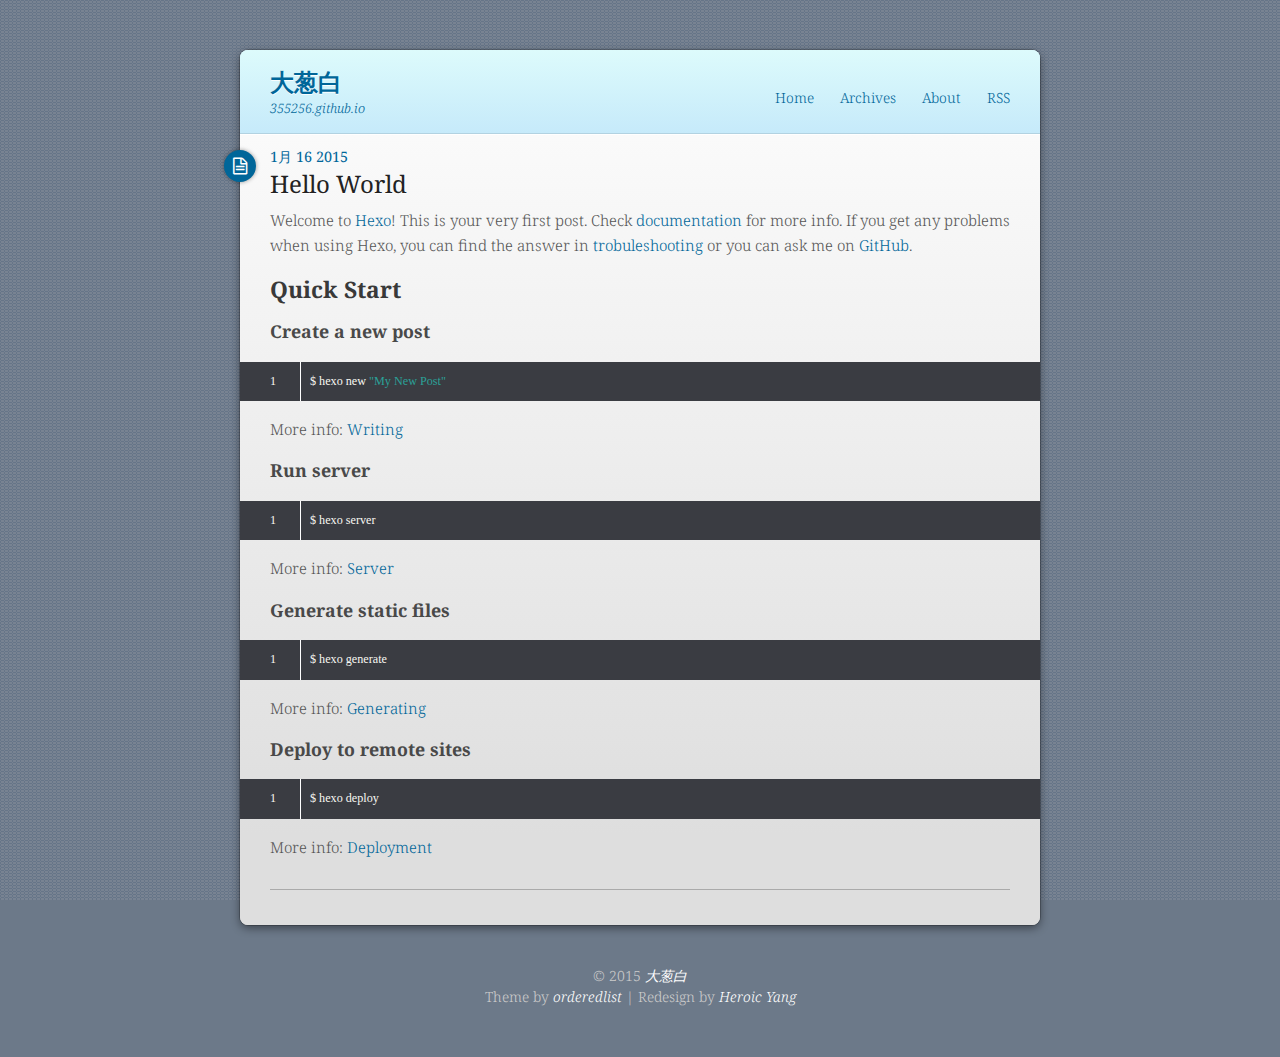
==== archives/index.html @ 655dce9c "Site updated: 2015-01-18 20:48:37" ====
<!DOCTYPE HTML>
<html>
<head>
  <meta charset="utf-8">
  <meta http-equiv="X-UA-Compatible" content="chrome=1">
  
  <title>归档 | 大葱白</title>
  <meta name="viewport" content="width=device-width, initial-scale=1, maximum-scale=1, user-scalable=no">
  
    <meta name="author" content="大葱白">
  
  
  <meta name="description" content="大葱白，Just So So ...">
<meta property="og:type" content="website">
<meta property="og:title" content="大葱白">
<meta property="og:url" content="http://355256.github.io/archives/">
<meta property="og:site_name" content="大葱白">
<meta property="og:description" content="大葱白，Just So So ...">
<meta name="twitter:card" content="summary">
<meta name="twitter:title" content="大葱白">
<meta name="twitter:description" content="大葱白，Just So So ...">

  
    <link rel="alternate" href="/atom.xml" title="大葱白" type="application/atom+xml">
  
  
    <link rel="icon" type="image/x-icon" href="/favicon.ico">
  
  <link rel="stylesheet" href="/css/style.css" type="text/css">

  <!--[if lt IE 9]><script src="//html5shiv.googlecode.com/svn/trunk/html5.js"></script><![endif]-->
  
</head>

<body>
  <div class="wrapper">
    <header id="header">
  <div class="title">
    <h1><a href="/">大葱白</a></h1>
    <p><a href="/">355256.github.io</a></p>
  </div>
  <nav class="nav">
    <ul>
      
        <li><a href="/">Home</a></li>
      
        <li><a href="/archives">Archives</a></li>
      
        <li><a href="/about.html">About</a></li>
      
      
        <li><a href="/atom.xml">RSS</a></li>
      
    </ul>
    <div class="clearfix"></div>
  </nav>
  <div class="clearfix"></div>
</header>
    <div class="content">




  
    <article class="post">
  <header>
    
      <div class="icon"></div>
      <a href="/2015/01/16/hello-world/">
  <time datetime="2015-01-16T14:53:52.000Z">
    1月 16 2015
  </time>
</a>
    
    
  
    <h1 class="title"><a href="/2015/01/16/hello-world/">Hello World</a></h1>
  

  </header>
  
  <div class="entry">
    
      <p>Welcome to <a href="http://hexo.io/" target="_blank" rel="external">Hexo</a>! This is your very first post. Check <a href="http://hexo.io/docs/" target="_blank" rel="external">documentation</a> for more info. If you get any problems when using Hexo, you can find the answer in <a href="http://hexo.io/docs/troubleshooting.html" target="_blank" rel="external">trobuleshooting</a> or you can ask me on <a href="https://github.com/hexojs/hexo/issues" target="_blank" rel="external">GitHub</a>.</p>
<h2 id="Quick_Start">Quick Start</h2>
<h3 id="Create_a_new_post">Create a new post</h3>
<figure class="highlight bash"><table><tr><td class="gutter"><pre><div class="line">1</div></pre></td><td class="code"><pre><div class="line">$ hexo new <span class="string">"My New Post"</span></div></pre></td></tr></table></figure>

<p>More info: <a href="http://hexo.io/docs/writing.html" target="_blank" rel="external">Writing</a></p>
<h3 id="Run_server">Run server</h3>
<figure class="highlight bash"><table><tr><td class="gutter"><pre><div class="line">1</div></pre></td><td class="code"><pre><div class="line">$ hexo server</div></pre></td></tr></table></figure>

<p>More info: <a href="http://hexo.io/docs/server.html" target="_blank" rel="external">Server</a></p>
<h3 id="Generate_static_files">Generate static files</h3>
<figure class="highlight bash"><table><tr><td class="gutter"><pre><div class="line">1</div></pre></td><td class="code"><pre><div class="line">$ hexo generate</div></pre></td></tr></table></figure>

<p>More info: <a href="http://hexo.io/docs/generating.html" target="_blank" rel="external">Generating</a></p>
<h3 id="Deploy_to_remote_sites">Deploy to remote sites</h3>
<figure class="highlight bash"><table><tr><td class="gutter"><pre><div class="line">1</div></pre></td><td class="code"><pre><div class="line">$ hexo deploy</div></pre></td></tr></table></figure>

<p>More info: <a href="http://hexo.io/docs/deployment.html" target="_blank" rel="external">Deployment</a></p>

    
  </div>
  <footer class="end-sep">
    
      
      
    
    <div class="clearfix"></div>
  </footer>
</article>


  

  <nav id="pagination">
  
  
  <div class="clearfix"></div>
</nav>

</div>
  </div>
  <footer id="footer"><div class="copyright">
  
  &copy; 2015 <a href="/">大葱白</a>
  
</div>
<div class="theme-copyright">
  Theme by <a href="https://github.com/orderedlist" target="_blank">orderedlist</a>
   | 
  Redesign by <a href="http://heroicyang.com/" target="_blank">Heroic Yang</a>
</div>
<div class="clearfix"></div>
</footer>
  
<script src="/js/jquery-1.8.3.min.js"></script>
<script src="/js/scale.fix.js"></script>
<script src="/js/jquery.imagesloaded.min.js"></script>
<script src="/js/gallery.js"></script>




<link rel="stylesheet" href="/fancybox/jquery.fancybox.css" media="screen" type="text/css">
<script src="/fancybox/jquery.fancybox.pack.js"></script>
<script type="text/javascript">
  (function($){
    $('.fancybox').fancybox();
  })(jQuery);
</script>

</body>
</html>
---- css/style.css ----
@import url("https://fonts.googleapis.com/css?family=Droid+Serif:400italic,700italic,400,700");
@font-face {
  font-family: 'FontAwesome';
  font-style: normal;
  font-weight: normal;
  src: url("fonts/fontawesome-webfont.eot?#iefix") format('embedded-opentype'), url("fonts/fontawesome-webfont.woff") format('woff'), url("fonts/fontawesome-webfont.ttf") format('truetype'), url("fonts/fontawesome-webfont.svg#FontAwesomeRegular") format('svg');
}
html {
  background: #6c7989;
  background: #6c7989 -webkit-linear-gradient(#6c7989, #434b55) fixed;
  background: #6c7989 -moz-linear-gradient(#6c7989, #434b55) fixed;
  background: #6c7989 -o-linear-gradient(#6c7989, #434b55) fixed;
  background: #6c7989 -ms-linear-gradient(#6c7989, #434b55) fixed;
  background: #6c7989 linear-gradient(#6c7989, #434b55) fixed;
  background-image: url("images/checker.png");
}
body {
  padding: 50px 0;
  margin: 0;
  font: 1em/1.5 "Droid Serif", Helvetica Neue, Helvetica, Arial, sans-serif;
  color: #555;
  font-weight: 300;
}
.wrapper {
  width: 800px;
  margin: 0 auto;
  background: #dedede;
  -webkit-border-radius: 8px;
  border-radius: 8px;
  -webkit-box-shadow: rgba(0,0,0,0.2) 0 0 0 1px, rgba(0,0,0,0.45) 0 3px 10px;
  box-shadow: rgba(0,0,0,0.2) 0 0 0 1px, rgba(0,0,0,0.45) 0 3px 10px;
}
header,
section,
footer {
  display: block;
}
a {
  color: #069;
  text-decoration: none;
}
p {
  margin: 0 0 20px;
  padding: 0;
}
strong {
  color: #222;
  font-weight: 700;
}
.content {
  background: -webkit-linear-gradient(#fafafa, #dedede 700px);
  background: -moz-linear-gradient(#fafafa, #dedede 700px);
  background: -o-linear-gradient(#fafafa, #dedede 700px);
  background: -ms-linear-gradient(#fafafa, #dedede 700px);
  background: linear-gradient(#fafafa, #dedede 700px);
  -webkit-border-radius: 0 0 8px 8px;
  border-radius: 0 0 8px 8px;
  border-top: 1px solid #fff;
}
.clearfix {
  zoom: 1;
}
.clearfix:before,
.clearfix:after {
  content: "";
  display: table;
}
.clearfix:after {
  clear: both;
}
#header {
  -webkit-border-radius: 8px 8px 0 0;
  border-radius: 8px 8px 0 0;
  background: #c6eafa -webkit-linear-gradient(#ddfbfc, #c6eafa);
  background: #c6eafa -moz-linear-gradient(#ddfbfc, #c6eafa);
  background: #c6eafa -o-linear-gradient(#ddfbfc, #c6eafa);
  background: #c6eafa -ms-linear-gradient(#ddfbfc, #c6eafa);
  background: #c6eafa linear-gradient(#ddfbfc, #c6eafa);
  position: relative;
  padding: 15px 30px;
  border-bottom: 1px solid #b2d2e1;
}
#header .title {
  float: left;
}
#header .nav {
  float: right;
  font-size: 0.875em;
  font-family: "Droid Serif", Helvetica Neue, Helvetica, Arial, sans-serif;
  line-height: 2.7em;
}
#header .nav ul {
  list-style: none;
}
#header .nav ul li {
  float: left;
  margin-left: 26px;
}
#header h1 {
  margin: 0;
  padding: 0;
  font-size: 1.5em;
  font-weight: bold;
  line-height: 1.4;
  color: #069;
  text-shadow: rgba(255,255,255,0.9) 0 1px 0;
}
#header.without-description h1 {
  margin: 10px 0;
}
#header p {
  margin: 0;
  color: #61778b;
  width: 300px;
  font-size: 0.8125em;
  font-style: italic;
}
article {
  padding: 15px 30px;
  position: relative;
}
article.page .icon {
  display: none;
}
article.post .icon:before {
  content: '\f0f6';
}
article.photo .icon:before {
  content: '\f030';
}
article.link .icon:before {
  content: '\f0c1';
}
article .gallery {
  margin: 0 -30px 16px;
  overflow: hidden;
  position: relative;
}
article .gallery:hover .control {
  opacity: 1;
  -ms-filter: none;
  filter: none;
}
article .gallery:hover img {
  -webkit-transform: scale(1.1, 1.1);
  -moz-transform: scale(1.1, 1.1);
  -o-transform: scale(1.1, 1.1);
  -ms-transform: scale(1.1, 1.1);
  transform: scale(1.1, 1.1);
  -webkit-transition: all 0.8s;
  -moz-transition: all 0.8s;
  -o-transition: all 0.8s;
  -ms-transition: all 0.8s;
  transition: all 0.8s;
}
@media screen and (max-width: 580px) {
  article .gallery:hover img {
    -webkit-transform: none;
    -moz-transform: none;
    -o-transform: none;
    -ms-transform: none;
    transform: none;
    -webkit-transition: none;
    -moz-transition: none;
    -o-transition: none;
    -ms-transition: none;
    transition: none;
  }
}
article .gallery img {
  min-width: 100%;
  max-width: 100%;
  height: auto;
  position: absolute;
  top: 0;
  left: 0;
  opacity: 0;
  -ms-filter: "progid:DXImageTransform.Microsoft.Alpha(Opacity=0)";
  filter: alpha(opacity=0);
  -webkit-transition: all 0.8s;
  -moz-transition: all 0.8s;
  -o-transition: all 0.8s;
  -ms-transition: all 0.8s;
  transition: all 0.8s;
}
article .gallery .control {
  opacity: 0;
  -ms-filter: "progid:DXImageTransform.Microsoft.Alpha(Opacity=0)";
  filter: alpha(opacity=0);
  -webkit-transition: 0.3s;
  -moz-transition: 0.3s;
  -o-transition: 0.3s;
  -ms-transition: 0.3s;
  transition: 0.3s;
}
article .gallery .prev,
article .gallery .next {
  position: absolute;
  top: 0;
  width: 50%;
  height: 100%;
  cursor: pointer;
}
article .gallery .prev:before,
article .gallery .next:before {
  position: absolute;
  font: 24px/1 FontAwesome;
  text-align: center;
  width: 24px;
  text-shadow: 0 0 15px rgba(0,0,0,0.5);
  color: #fff;
  margin-top: -12px;
  top: 50%;
}
article .gallery .prev {
  left: 0;
}
article .gallery .prev:before {
  content: '\f053';
  left: 10px;
}
article .gallery .next {
  right: 0;
}
article .gallery .next:before {
  content: '\f054';
  right: 10px;
}
article header {
  -webkit-border-radius: 0;
  border-radius: 0;
  background: none;
  position: relative;
  padding: 0;
  border-bottom: 0;
  margin-bottom: 10px;
}
article header .icon {
  width: 32px;
  height: 32px;
  position: absolute;
  top: 0px;
  left: 0px;
  margin-left: -46px;
  color: #fff;
  background: #069;
  -webkit-border-radius: 100em;
  border-radius: 100em;
  -webkit-box-shadow: 0 0 4px rgba(0,0,0,0.4);
  box-shadow: 0 0 4px rgba(0,0,0,0.4);
}
@media screen and (max-width: 600px) {
  article header .icon {
    display: none;
  }
}
article header .icon:before {
  position: absolute;
  font: 20px FontAwesome;
  top: 6px;
  left: 0;
  width: 32px;
  text-align: center;
}
article header time {
  font: 0.9em "Droid Serif", Helvetica Neue, Helvetica, Arial, sans-serif;
  margin-bottom: 5px;
  display: block;
  line-height: 1;
}
article header .title {
  font-size: 1.5em;
  font-weight: normal;
  line-height: 1.2;
  margin: 0;
  padding: 0;
  text-shadow: rgba(255,255,255,0.9) 0 1px 0;
}
article header .title a {
  color: #222;
}
article header .title a:hover {
  color: #069;
}
article .entry {
  font-size: 0.95em;
  text-align: justify;
  line-height: 1.6;
}
article .entry h1,
article .entry h2,
article .entry h3,
article .entry h4,
article .entry h5,
article .entry h6 {
  color: #222;
  padding: 0;
  margin: 0 0 20px;
  line-height: 1.2;
}
article .entry p,
article .entry ul,
article .entry ol,
article .entry table,
article .entry dl {
  margin: 0 0 20px;
}
article .entry p {
  white-space: pre-wrap;
  word-wrap: break-word;
}
article .entry h1,
article .entry h2,
article .entry h3 {
  line-height: 1.1;
}
article .entry h1 {
  font-size: 1.75em;
}
article .entry h2 {
  color: #393939;
}
article .entry h3,
article .entry h4,
article .entry h5,
article .entry h6 {
  color: #494949;
}
article .entry blockquote {
  margin: 0 -30px 20px;
  padding: 15px 20px 1px 40px;
  font-style: italic;
  background: #ccc;
  background: rgba(0,0,0,0.06);
  color: #222;
}
article .entry img,
article .entry video {
  max-width: 98%;
  -webkit-border-radius: 3px;
  border-radius: 3px;
  padding: 5px;
  background: #fff;
  -webkit-box-shadow: 0 0 8px #aaa;
  box-shadow: 0 0 8px #aaa;
}
article .entry img.nstyle,
article .entry video.nstyle {
  -webkit-border-radius: 0;
  border-radius: 0;
  padding: 0;
  background: none;
  -webkit-box-shadow: none;
  box-shadow: none;
}
article .entry iframe {
  max-width: 98%;
}
article .entry .caption {
  display: block;
  margin-top: 5px;
  color: #aaa;
  position: relative;
  font-size: 0.9em;
  padding-left: 25px;
}
article .entry .caption:before {
  content: '\f040';
  position: absolute;
  font: 1.3em FontAwesome;
  position: absolute;
  left: 0;
  top: 3px;
}
article .entry code,
article .entry pre {
  font-family: Monaco, Bitstream Vera Sans Mono, Lucida Console, Terminal;
  color: #333;
  font-size: 0.8em;
  overflow-x: scroll;
}
article .entry code {
  font-size: 0.8em;
}
article .entry pre {
  padding: 10px 30px;
  background: #3a3c42;
  color: #f8f8f2;
  margin: 0 -30px 16px;
}
@media screen and (max-width: 580px) {
  article .entry pre {
    margin: 0 -20px 16px;
    padding: 10px 20px;
  }
}
article .entry pre code {
  color: #f8f8f2;
}
li article .entry pre {
  margin-left: -60px;
  padding-left: 60px;
}
article .entry .gist article {
  padding: 10px;
}
article .entry .gist table {
  margin: 0;
}
article .entry .gist table td {
  border-bottom: 0;
}
article .entry .gist table td.line-numbers {
  font-size: 12px;
}
article .entry .gist pre {
  margin: 0 -10px 16px;
  padding: 10px 20px;
  background: #f8f8f8;
  color: #333;
}
article .entry table {
  width: 100%;
  border-collapse: collapse;
  table-layout: fixed;
}
article .entry th,
article .entry td {
  text-align: left;
  padding: 5px 10px;
  border-bottom: 1px solid #aaa;
}
article .entry dt {
  color: #222;
  font-weight: 700;
}
article .entry th {
  color: #222;
}
article .entry small {
  font-size: 0.7em;
}
article .entry hr {
  border: 0;
  background: #aaa;
  height: 1px;
  margin: 0 0 20px;
}
article .entry .text-lt {
  text-decoration: line-through;
}
article footer {
  font-size: 0.875em;
  border-top: 1px solid #aaa;
  padding: 10px 0 0 0;
  margin-top: 10px;
}
article footer.end-sep {
  border-top: none;
  border-bottom: 1px solid #aaa;
  padding: 0 0 10px 0;
}
article footer a:before {
  font: 1.1em FontAwesome;
  padding-right: 10px;
  vertical-align: middle;
}
article footer a.more-link:before {
  content: '\f054';
}
article footer a.comment-link:before {
  content: '\f075';
}
article footer .categories,
article footer .tags {
  margin: 5px 0;
}
article footer .categories:before,
article footer .tags:before {
  font: 1.1em FontAwesome;
  margin-right: 5px;
}
article footer .categories:before {
  content: '\f07b';
}
article footer .tags:before {
  content: '\f02b';
}
#comment {
  padding: 0 20px 20px;
  overflow-x: hidden;
}
#comment .title {
  font-weight: normal;
  margin-bottom: 15px;
}
#pagination {
  padding-bottom: 20px;
}
#pagination a {
  display: block;
  padding: 5px 10px;
  font-family: "Droid Serif", Helvetica Neue, Helvetica, Arial, sans-serif;
  background: #069;
  color: #fff;
  text-decoration: none;
}
#pagination .prev {
  float: left;
}
#pagination .prev:before {
  content: '\f053';
  padding-right: 10px;
  font-family: FontAwesome;
}
#pagination .next {
  float: right;
}
#pagination .next:after {
  content: '\f054';
  padding-left: 10px;
  font-family: FontAwesome;
}
.archives-title {
  font-weight: normal;
  font-size: 1.4em;
  margin-bottom: 10px;
  padding: 0 30px;
  text-shadow: 0 0 1px #fff;
}
.archives-title:before {
  font-family: FontAwesome;
  content: '\f073';
  margin-right: 10px;
}
.archives-title.tag:before {
  content: '\f02b';
}
.archives-title.category:before {
  content: '\f07b';
}
.archives-wrapper:last-child {
  padding-bottom: 10px;
}
.archives-wrapper .archives-year > a {
  color: #555;
}
.archives-wrapper .archives > article {
  padding-top: 0;
  padding-bottom: 0;
}
.archives-wrapper .archives > article header .title {
  font-size: 1.1em;
}
#footer {
  width: 800px;
  margin: 20px auto 0;
  padding: 20px 0 0;
  font-size: 0.875em;
  color: #ccc;
  overflow: hidden;
  text-align: center;
}
#footer a {
  color: #fff;
  font-style: italic;
}
@media screen and (max-width: 740px) {
  body {
    padding: 0;
  }
  .wrapper {
    -webkit-border-radius: 0;
    border-radius: 0;
    -webkit-box-shadow: none;
    box-shadow: none;
    width: 100%;
  }
  #footer {
    -webkit-border-radius: 0;
    border-radius: 0;
    margin: 0 auto;
    padding: 10px;
    width: auto;
    text-align: left;
  }
}
@media screen and (max-width: 580px) {
  #header {
    padding: 15px 20px;
  }
  #header .title {
    float: none;
  }
  #header .nav ul li {
    margin-left: 10px;
  }
  #header p {
    width: 100%;
  }
  .archives-title {
    padding: 0 20px;
  }
  article {
    padding: 15px 20px;
  }
  article .gallery {
    margin: 0 -20px 16px;
  }
  article .entry blockquote {
    margin: 0 -20px 20px;
  }
}
figure.highlight {
  margin: 0 -30px 16px;
  padding: 0 30px;
  background: #3a3c42;
}
@media screen and (max-width: 580px) {
  figure.highlight {
    margin: 0 -20px 16px;
    padding: 0 20px;
  }
}
figure.highlight pre {
  margin: 0 -30px 0px;
}
@media screen and (max-width: 580px) {
  figure.highlight pre {
    margin: 0 -20px 0px;
  }
}
figure.highlight table {
  margin: 0;
  border-spacing: 0;
}
figure.highlight td {
  padding: 0;
  border-bottom: 0;
}
figure.highlight .gutter {
  width: 40px;
}
@media screen and (max-width: 580px) {
  figure.highlight .gutter {
    display: none;
  }
}
figure.highlight .gutter pre {
  position: relative;
  padding: 10px 0 10px 30px;
  border-right: 1px solid #fff;
  height: 100%;
  width: 30px;
}
pre .comment,
pre .template_comment,
pre .diff .header,
pre .doctype,
pre .pi,
pre .lisp .string,
pre .javadoc {
  color: #93a1a1;
  font-style: italic;
}
pre .keyword,
pre .winutils,
pre .method,
pre .addition,
pre .css .tag,
pre .request,
pre .status,
pre .nginx .title {
  color: #859900;
}
pre .number,
pre .command,
pre .string,
pre .tag .value,
pre .phpdoc,
pre .tex .formula,
pre .regexp,
pre .hexcolor {
  color: #2aa198;
}
pre .title,
pre .localvars,
pre .chunk,
pre .decorator,
pre .built_in,
pre .identifier,
pre .vhdl,
pre .literal,
pre .id {
  color: #268bd2;
}
pre .attribute,
pre .variable,
pre .lisp .body,
pre .smalltalk .number,
pre .constant,
pre .class .title,
pre .parent,
pre .haskell .type {
  color: #b58900;
}
pre .preprocessor,
pre .preprocessor .keyword,
pre .shebang,
pre .symbol,
pre .symbol .string,
pre .diff .change,
pre .special,
pre .attr_selector,
pre .important,
pre .subst,
pre .cdata,
pre .clojure .title {
  color: #cb4b16;
}
pre .deletion {
  color: #dc322f;
}
.gist .highlight {
  background: #fff;
}
.gist .highlight .c {
  color: #998;
  font-style: italic;
}
.gist .highlight .err {
  color: #a61717;
  background-color: #e3d2d2;
}
.gist .highlight .k {
  font-weight: bold;
}
.gist .highlight .o {
  font-weight: bold;
}
.gist .highlight .cm {
  color: #998;
  font-style: italic;
}
.gist .highlight .cp {
  color: #999;
  font-weight: bold;
}
.gist .highlight .c1 {
  color: #998;
  font-style: italic;
}
.gist .highlight .cs {
  color: #999;
  font-weight: bold;
  font-style: italic;
}
.gist .highlight .gd {
  color: #000;
  background-color: #fdd;
}
.gist .highlight .gd .x {
  color: #000;
  background-color: #faa;
}
.gist .highlight .ge {
  font-style: italic;
}
.gist .highlight .gr {
  color: #a00;
}
.gist .highlight .gh {
  color: #999;
}
.gist .highlight .gi {
  color: #000;
  background-color: #dfd;
}
.gist .highlight .gi .x {
  color: #000;
  background-color: #afa;
}
.gist .highlight .go {
  color: #888;
}
.gist .highlight .gp {
  color: #555;
}
.gist .highlight .gs {
  font-weight: bold;
}
.gist .highlight .gu {
  color: #800080;
  font-weight: bold;
}
.gist .highlight .gt {
  color: #a00;
}
.gist .highlight .kc {
  font-weight: bold;
}
.gist .highlight .kd {
  font-weight: bold;
}
.gist .highlight .kn {
  font-weight: bold;
}
.gist .highlight .kp {
  font-weight: bold;
}
.gist .highlight .kr {
  font-weight: bold;
}
.gist .highlight .kt {
  color: #458;
  font-weight: bold;
}
.gist .highlight .m {
  color: #099;
}
.gist .highlight .s {
  color: #d14;
}
.gist .highlight .n {
  color: #333;
}
.gist .highlight .na {
  color: #008080;
}
.gist .highlight .nb {
  color: #0086b3;
}
.gist .highlight .nc {
  color: #458;
  font-weight: bold;
}
.gist .highlight .no {
  color: #008080;
}
.gist .highlight .ni {
  color: #800080;
}
.gist .highlight .ne {
  color: #900;
  font-weight: bold;
}
.gist .highlight .nf {
  color: #900;
  font-weight: bold;
}
.gist .highlight .nn {
  color: #555;
}
.gist .highlight .nt {
  color: #000080;
}
.gist .highlight .nv {
  color: #008080;
}
.gist .highlight .ow {
  font-weight: bold;
}
.gist .highlight .w {
  color: #bbb;
}
.gist .highlight .mf {
  color: #099;
}
.gist .highlight .mh {
  color: #099;
}
.gist .highlight .mi {
  color: #099;
}
.gist .highlight .mo {
  color: #099;
}
.gist .highlight .sb {
  color: #d14;
}
.gist .highlight .sc {
  color: #d14;
}
.gist .highlight .sd {
  color: #d14;
}
.gist .highlight .s2 {
  color: #d14;
}
.gist .highlight .se {
  color: #d14;
}
.gist .highlight .sh {
  color: #d14;
}
.gist .highlight .si {
  color: #d14;
}
.gist .highlight .sx {
  color: #d14;
}
.gist .highlight .sr {
  color: #009926;
}
.gist .highlight .s1 {
  color: #d14;
}
.gist .highlight .ss {
  color: #990073;
}
.gist .highlight .bp {
  color: #999;
}
.gist .highlight .vc {
  color: #008080;
}
.gist .highlight .vg {
  color: #008080;
}
.gist .highlight .vi {
  color: #008080;
}
.gist .highlight .il {
  color: #099;
}
.gist .highlight .gc {
  color: #999;
  background-color: #eaf2f5;
}
.gist .type-csharp .highlight .k {
  color: #00f;
}
.gist .type-csharp .highlight .kt {
  color: #00f;
}
.gist .type-csharp .highlight .nf {
  color: #000;
  font-weight: normal;
}
.gist .type-csharp .highlight .nc {
  color: #2b91af;
}
.gist .type-csharp .highlight .nn {
  color: #000;
}
.gist .type-csharp .highlight .s {
  color: #a31515;
}
.gist .type-csharp .highlight .sc {
  color: #a31515;
}
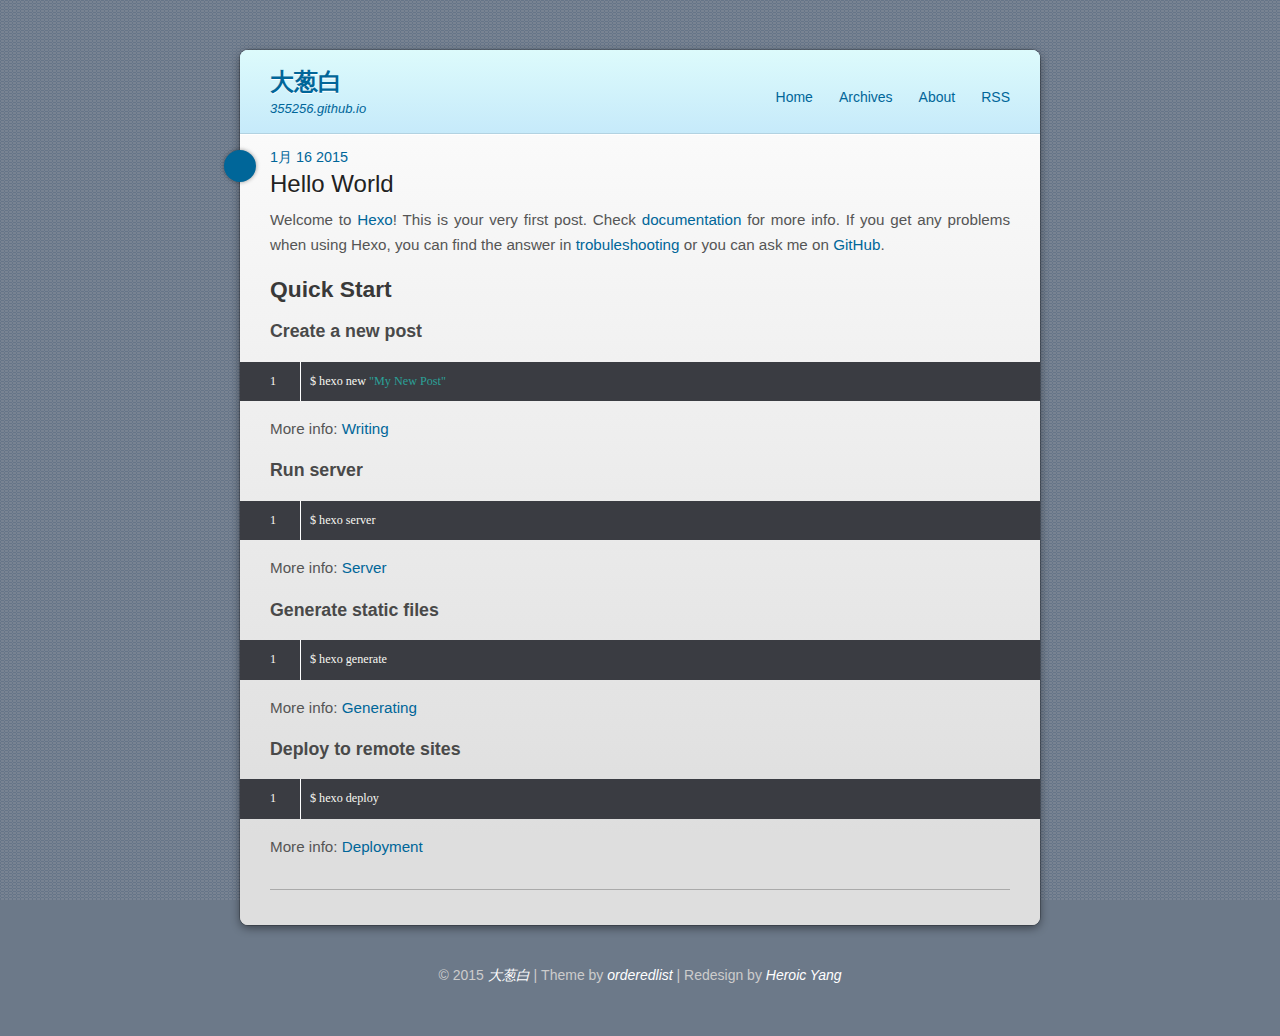
==== commit a5bcb8df: "Site updated: 2015-01-18 21:25:40" ====
--- a/archives/index.html
+++ b/archives/index.html
@@ -126,12 +126,12 @@
   
   &copy; 2015 <a href="/">大葱白</a>
   
-</div>
-<div class="theme-copyright">
+   | 
   Theme by <a href="https://github.com/orderedlist" target="_blank">orderedlist</a>
    | 
   Redesign by <a href="http://heroicyang.com/" target="_blank">Heroic Yang</a>
 </div>
+
 <div class="clearfix"></div>
 </footer>
   
--- a/css/style.css
+++ b/css/style.css
@@ -1,9 +1,7 @@
-@import url("https://fonts.googleapis.com/css?family=Droid+Serif:400italic,700italic,400,700");
 @font-face {
   font-family: 'FontAwesome';
   font-style: normal;
   font-weight: normal;
-  src: url("fonts/fontawesome-webfont.eot?#iefix") format('embedded-opentype'), url("fonts/fontawesome-webfont.woff") format('woff'), url("fonts/fontawesome-webfont.ttf") format('truetype'), url("fonts/fontawesome-webfont.svg#FontAwesomeRegular") format('svg');
 }
 html {
   background: #6c7989;
